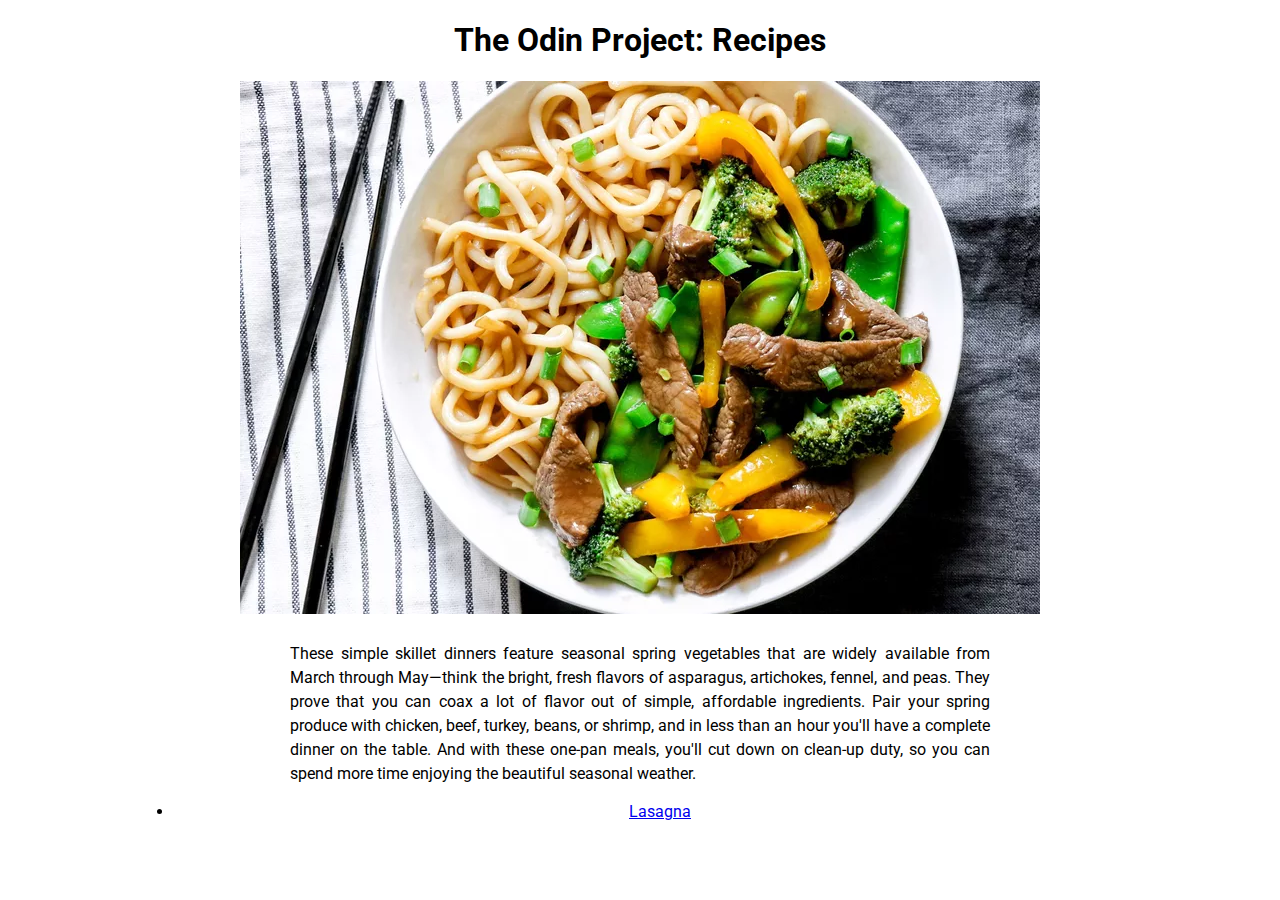
==== index.html @ df21f51e "coded and styled the main page" ====
<!DOCTYPE html>
<html lang="en">
  <head>
    <meta charset="UTF-8" />
    <meta http-equiv="X-UA-Compatible" content="IE=edge" />
    <meta name="viewport" content="width=device-width, initial-scale=1.0" />
    <link rel="stylesheet" href="style.css" />
    <title>Document</title>
  </head>
  <body>
    <div class="container">
      <h1>The Odin Project: Recipes</h1>
      <img src="./recipes/assets/images/header-image.webp" alt="" />
      <p>
        These simple skillet dinners feature seasonal spring vegetables that are
        widely available from March through May—think the bright, fresh flavors
        of asparagus, artichokes, fennel, and peas. They prove that you can coax
        a lot of flavor out of simple, affordable ingredients. Pair your spring
        produce with chicken, beef, turkey, beans, or shrimp, and in less than
        an hour you'll have a complete dinner on the table. And with these
        one-pan meals, you'll cut down on clean-up duty, so you can spend more
        time enjoying the beautiful seasonal weather.
      </p>
      <ul>
        <li><a href="./recipes/lasagna.html">Lasagna</a></li>
      </ul>
    </div>
  </body>
</html>
---- style.css ----
@import url("https://fonts.googleapis.com/css2?family=Roboto:wght@300;400;900&display=swap");

html {
  font-family: "Roboto", sans-serif;
}
.container {
  width: 80%;
  /* max-width: 1440px; */
  margin: 0 auto;
  text-align: center;
}

.container p {
  line-height: 1.5;
  width: 700px;
  text-align: justify;
  margin: 0 auto;
}

.container img {
  margin-bottom: 24px;
}
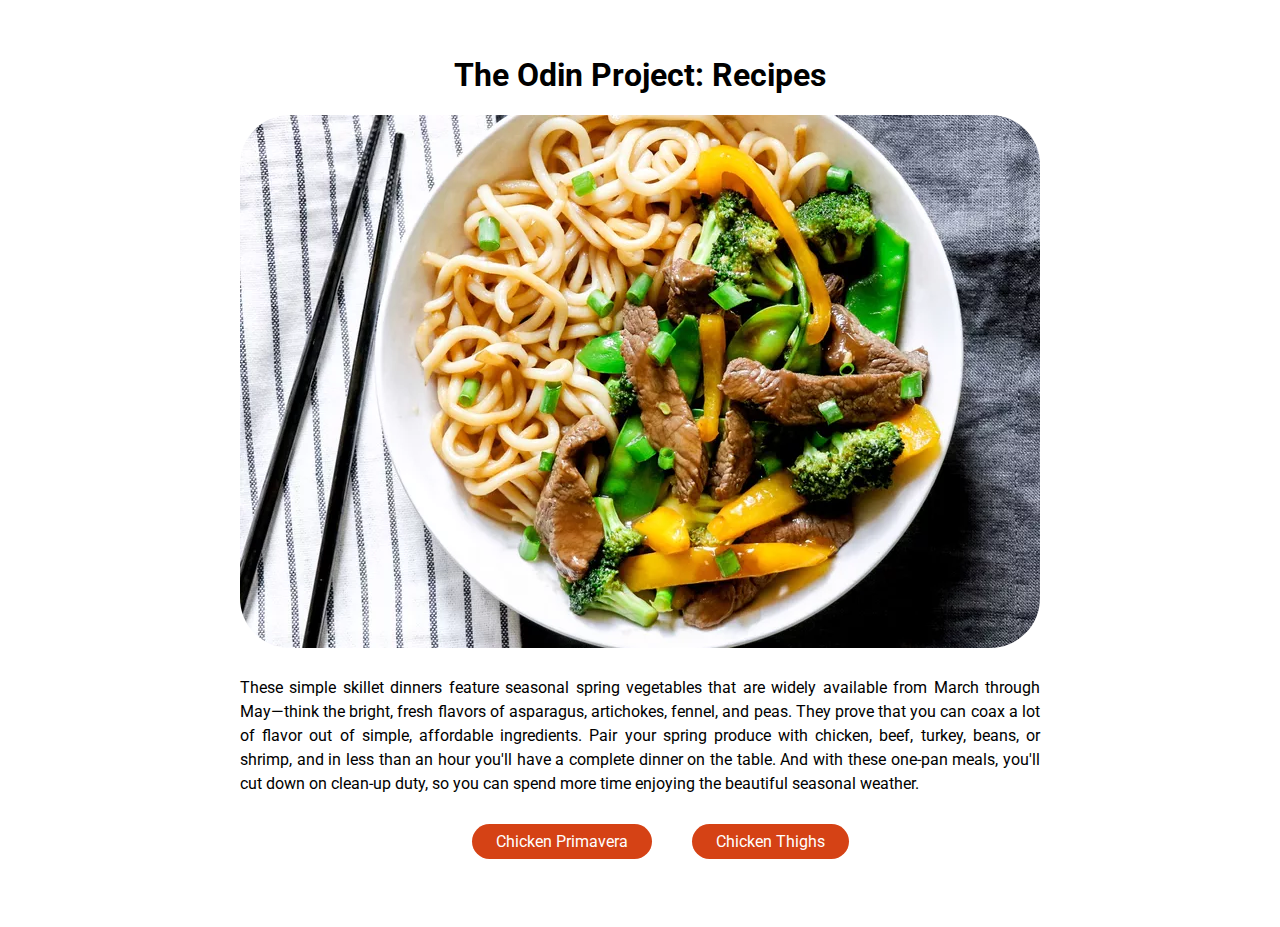
==== commit 1f13509d: "added 2 recipes and configured the links" ====
--- a/index.html
+++ b/index.html
@@ -21,8 +21,13 @@
         one-pan meals, you'll cut down on clean-up duty, so you can spend more
         time enjoying the beautiful seasonal weather.
       </p>
-      <ul>
-        <li><a href="./recipes/lasagna.html">Lasagna</a></li>
+      <ul class="recipe">
+        <li class="recipe__list">
+          <a href="./recipes/chicken-primavera.html">Chicken Primavera</a>
+        </li>
+        <li class="recipe__list">
+          <a href="./recipes/chicken-thighs.html">Chicken Thighs</a>
+        </li>
       </ul>
     </div>
   </body>
--- a/style.css
+++ b/style.css
@@ -6,17 +6,37 @@
 .container {
   width: 80%;
   /* max-width: 1440px; */
-  margin: 0 auto;
+  margin: 56px auto;
   text-align: center;
 }
 
 .container p {
   line-height: 1.5;
-  width: 700px;
+  width: 800px;
   text-align: justify;
   margin: 0 auto;
 }
 
 .container img {
   margin-bottom: 24px;
+  border-radius: 50px;
 }
+
+.recipe {
+  display: flex;
+  justify-content: center;
+  align-items: center;
+  list-style-type: none;
+}
+.recipe__list {
+  margin: 20px;
+}
+.recipe__list a:link,
+.recipe__list a:visited,
+.recipe__list a:active {
+  color: #fff;
+  text-decoration: none;
+  background: #d54215;
+  padding: 8px 24px;
+  border-radius: 100px;
+}
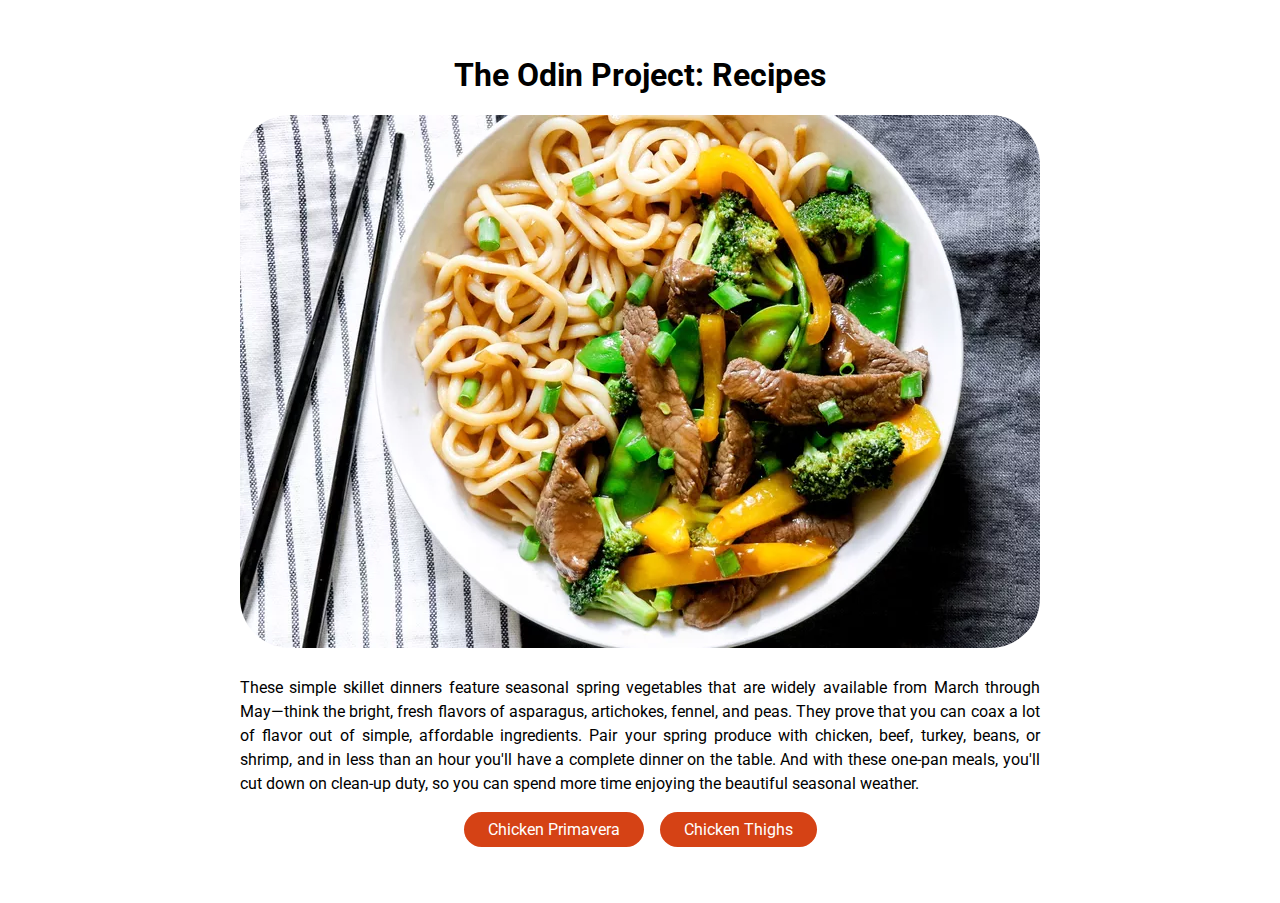
==== commit 4f2189f7: "Change meta title" ====
--- a/index.html
+++ b/index.html
@@ -5,7 +5,7 @@
     <meta http-equiv="X-UA-Compatible" content="IE=edge" />
     <meta name="viewport" content="width=device-width, initial-scale=1.0" />
     <link rel="stylesheet" href="style.css" />
-    <title>Document</title>
+    <title>The Odin Project Recipes</title>
   </head>
   <body>
     <div class="container">
--- a/style.css
+++ b/style.css
@@ -1,10 +1,14 @@
 @import url("https://fonts.googleapis.com/css2?family=Roboto:wght@300;400;900&display=swap");
 
-html {
+:root {
   font-family: "Roboto", sans-serif;
 }
+body {
+  max-width: 800px;
+  margin: 0 auto;
+}
 .container {
-  width: 80%;
+  /* width: 80%; */
   /* max-width: 1440px; */
   margin: 56px auto;
   text-align: center;
@@ -12,7 +16,7 @@
 
 .container p {
   line-height: 1.5;
-  width: 800px;
+  /* width: 800px; */
   text-align: justify;
   margin: 0 auto;
 }
@@ -27,9 +31,10 @@
   justify-content: center;
   align-items: center;
   list-style-type: none;
+  padding: 0;
 }
 .recipe__list {
-  margin: 20px;
+  margin: 8px;
 }
 .recipe__list a:link,
 .recipe__list a:visited,
@@ -40,3 +45,62 @@
   padding: 8px 24px;
   border-radius: 100px;
 }
+
+.back-to-home {
+  display: block;
+  margin: 0 auto;
+  text-align: center;
+}
+
+.ingredients {
+  display: flex;
+  flex-direction: column;
+  /* width: 800px; */
+  margin: 0 auto;
+  /* justify-content: center; */
+  /* align-items: center; */
+}
+
+.ingredients ul {
+  padding-left: 0;
+  margin-block-start: 0;
+  margin-block-end: 0;
+  list-style-type: none;
+}
+
+.ingredients li {
+  text-align: left;
+
+  /* display: block; */
+}
+
+.ingredients li::before {
+  content: "• ";
+  color: #d54215;
+}
+
+.ingredients h4 {
+  text-align: left;
+  font-size: 2rem;
+  margin: 12px 0;
+  text-decoration: underline;
+}
+.steps {
+  /* width: 800px; */
+  margin: 0 auto;
+}
+
+.steps h4 {
+  margin: 12px 0;
+  font-size: 2rem;
+  text-align: left;
+  text-decoration: underline;
+}
+
+.step-span {
+  font-weight: 700;
+}
+
+.steps p {
+  margin-bottom: 12px;
+}
